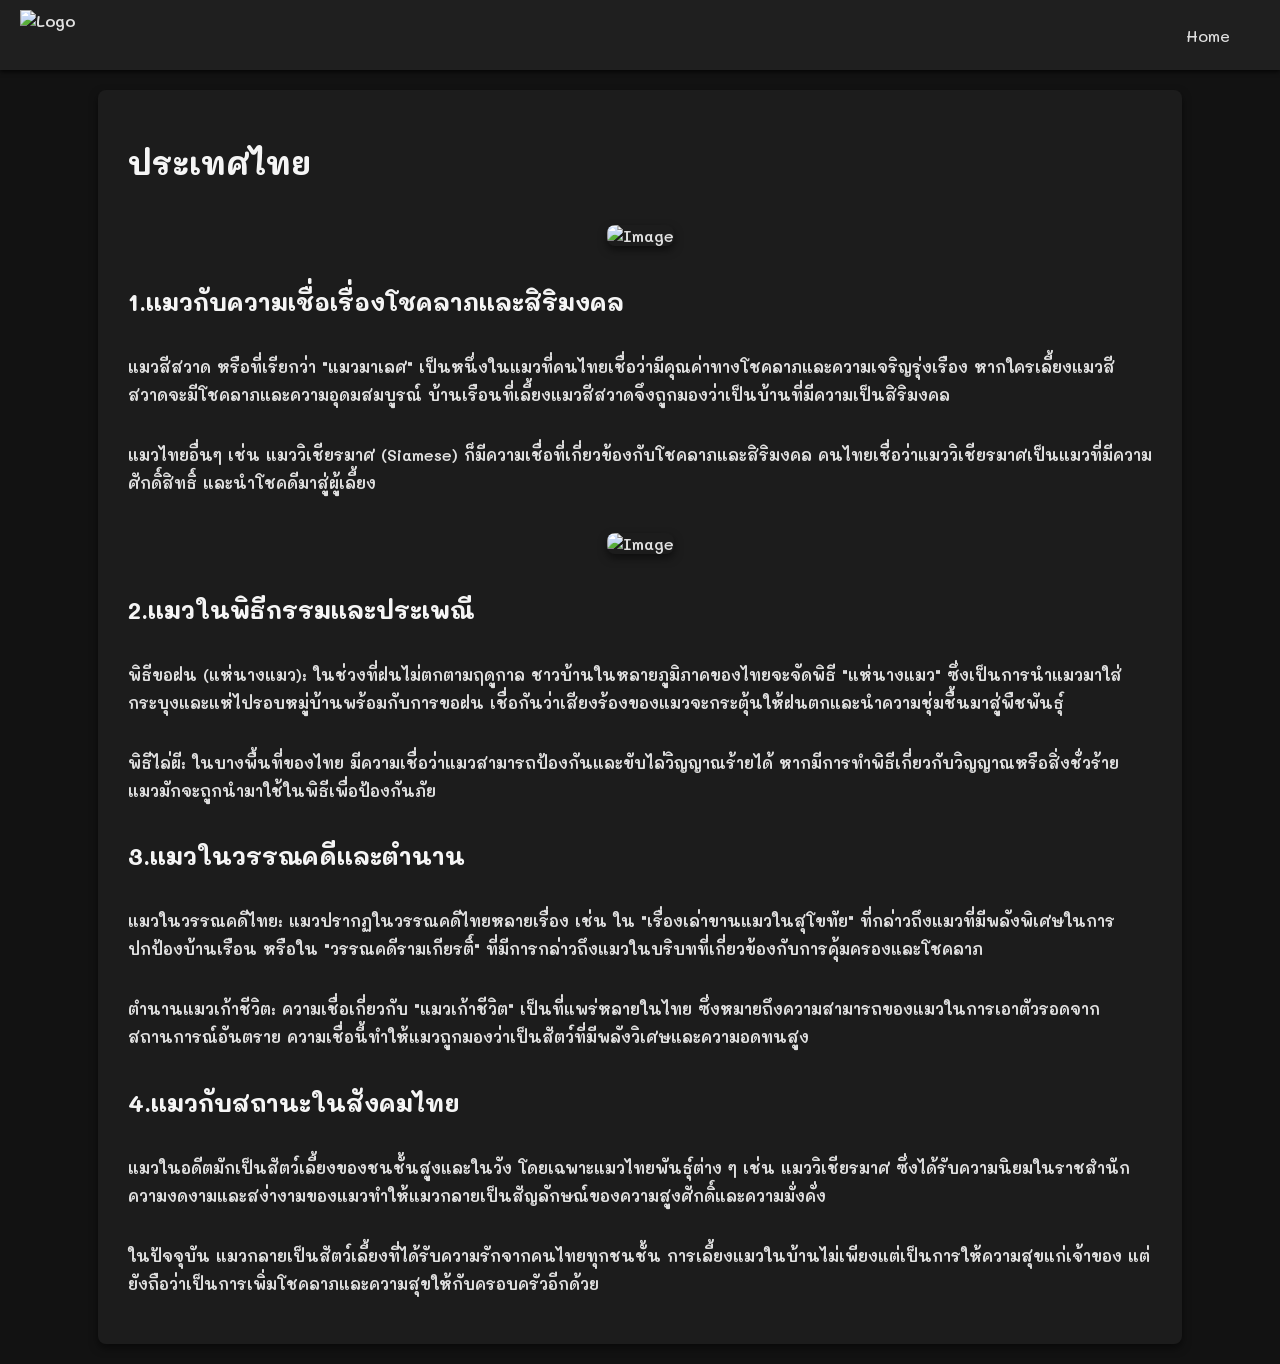
==== Nation/Html/nation1.html @ ed29fe56 "Add file" ====
<!DOCTYPE html>
<html lang="en">
<head>
    <meta charset="UTF-8">
    <meta name="viewport" content="width=device-width, initial-scale=1.0">
    <title>แมวอ้วนไทยแลนด์</title>
    <link rel="website icon" type="png" href="/Images/icon.png">

    <link rel="stylesheet" href="/Nation/nation-style.css">
</head>
<body>
    <nav class="navbar">
        <img src="/Images/icon.png" alt="Logo" id="meow" class="wow">
        <ul class="subnavbar">
            <li><a href="/index.html" class="menu-link">Home</a></li>
        </ul>
    </nav>

    <div id="popup" class="popup">
        <span class="close">&times;</span>
        <img class="popup-content" id="popup-image">
    </div>

    <div class="section" id="home">
        <h1>ประเทศไทย</h1>
        <img id="clickableImage" src="https://www.purina.co.th/sites/default/files/styles/ttt_image_690/public/2021-01/Siamese%201.webp?itok=ePoE1jt9" alt="Image" class="gallery-item">
        
        <h2>1.แมวกับความเชื่อเรื่องโชคลาภและสิริมงคล</h2>
        <p>
            แมวสีสวาด หรือที่เรียกว่า "แมวมาเลศ" เป็นหนึ่งในแมวที่คนไทยเชื่อว่ามีคุณค่าทางโชคลาภและความเจริญรุ่งเรือง หากใครเลี้ยงแมวสีสวาดจะมีโชคลาภและความอุดมสมบูรณ์ บ้านเรือนที่เลี้ยงแมวสีสวาดจึงถูกมองว่าเป็นบ้านที่มีความเป็นสิริมงคล        </p>
        <p>
            แมวไทยอื่นๆ เช่น แมววิเชียรมาศ (Siamese) ก็มีความเชื่อที่เกี่ยวข้องกับโชคลาภและสิริมงคล คนไทยเชื่อว่าแมววิเชียรมาศเป็นแมวที่มีความศักดิ์สิทธิ์ และนำโชคดีมาสู่ผู้เลี้ยง
        </p>
        <img id = "clickableImage" src="https://obs.line-scdn.net/0hAlVW-GgjHkNrLjSZrmFhFFF4HSxYQg1ADxhPQDdAQHcUTQxHXkhYdkcuRSFCHlkdBRpVIk8sBXJOSVFBAElY/w644" alt="Image" class="gallery-item">
        <h2>2.แมวในพิธีกรรมและประเพณี</h2>
        <p>
            พิธีขอฝน (แห่นางแมว): ในช่วงที่ฝนไม่ตกตามฤดูกาล ชาวบ้านในหลายภูมิภาคของไทยจะจัดพิธี "แห่นางแมว" ซึ่งเป็นการนำแมวมาใส่กระบุงและแห่ไปรอบหมู่บ้านพร้อมกับการขอฝน เชื่อกันว่าเสียงร้องของแมวจะกระตุ้นให้ฝนตกและนำความชุ่มชื้นมาสู่พืชพันธุ์
        </p>
        <p>
            พิธีไล่ผี: ในบางพื้นที่ของไทย มีความเชื่อว่าแมวสามารถป้องกันและขับไล่วิญญาณร้ายได้ หากมีการทำพิธีเกี่ยวกับวิญญาณหรือสิ่งชั่วร้าย แมวมักจะถูกนำมาใช้ในพิธีเพื่อป้องกันภัย
        </p>

        <h2>3.แมวในวรรณคดีและตำนาน</h2>
        <p>
            แมวในวรรณคดีไทย: แมวปรากฏในวรรณคดีไทยหลายเรื่อง เช่น ใน "เรื่องเล่าขานแมวในสุโขทัย" ที่กล่าวถึงแมวที่มีพลังพิเศษในการปกป้องบ้านเรือน หรือใน "วรรณคดีรามเกียรติ์" ที่มีการกล่าวถึงแมวในบริบทที่เกี่ยวข้องกับการคุ้มครองและโชคลาภ
        </p>
        <p>
            ตำนานแมวเก้าชีวิต: ความเชื่อเกี่ยวกับ "แมวเก้าชีวิต" เป็นที่แพร่หลายในไทย ซึ่งหมายถึงความสามารถของแมวในการเอาตัวรอดจากสถานการณ์อันตราย ความเชื่อนี้ทำให้แมวถูกมองว่าเป็นสัตว์ที่มีพลังวิเศษและความอดทนสูง
        </p>

        <h2>4.แมวกับสถานะในสังคมไทย</h2>
        <p>
            แมวในอดีตมักเป็นสัตว์เลี้ยงของชนชั้นสูงและในวัง โดยเฉพาะแมวไทยพันธุ์ต่าง ๆ เช่น แมววิเชียรมาศ ซึ่งได้รับความนิยมในราชสำนัก ความงดงามและสง่างามของแมวทำให้แมวกลายเป็นสัญลักษณ์ของความสูงศักดิ์และความมั่งคั่ง
        </p>
        <p>
            ในปัจจุบัน แมวกลายเป็นสัตว์เลี้ยงที่ได้รับความรักจากคนไทยทุกชนชั้น การเลี้ยงแมวในบ้านไม่เพียงแต่เป็นการให้ความสุขแก่เจ้าของ แต่ยังถือว่าเป็นการเพิ่มโชคลาภและความสุขให้กับครอบครัวอีกด้วย
        </p>
    </div>
    <script src="/Nation/nation-script.js"></script>
</body>
</html>
---- Nation/nation-style.css ----
@import url('https://fonts.googleapis.com/css2?family=Mali:ital,wght@0,200;0,300;0,400;0,500;0,600;0,700;1,200;1,300;1,400;1,500;1,600;1,700&family=Quicksand:wght@300..700&display=swap');

body {
    margin: 0;
    font-family: "Mali", cursive;
    font-weight: 600;
    font-style: normal;
    background-color: #121212;
    color: #e0e0e0; /* สีตัวอักษรเทาอ่อน */
    scroll-behavior: smooth; /* การเลื่อนแบบนุ่มนวล */
    transition: filter 0.3s ease;
}

.navbar {
    display: flex;
    align-items: center;
    justify-content: space-between;
    background-color: #1f1f1f; /* สีเทาเข้ม */
    padding: 10px 20px;
    position: sticky;
    top: 0;
    z-index: 1000;
    box-shadow: 0 2px 4px rgba(0, 0, 0, 0.7); /* เงาที่ดูโมเดิร์น */
    transition: background-color 0.3s ease; /* แอนิเมชันเปลี่ยนสีพื้นหลัง */
}

.navbar img {
    height: 50px; /* ขนาดของโลโก้ */
}

.subnavbar {
    list-style: none;
    margin: 0;
    padding: 0;
    display: flex;
}

.subnavbar li {
    margin: 0 15px;
    position: relative;
}

.subnavbar li a {
    text-decoration: none;
    color: #e0e0e0;
    font-weight: 500;
    padding: 8px 15px;
    display: block;
    position: relative;
    transition: color 0.3s ease, background-color 0.3s ease;
}

.subnavbar li a::after {
    content: '';
    position: absolute;
    left: 0;
    bottom: 0;
    width: 0%;
    height: 2px;
    background-color: #ff6600; /* สีเส้นใต้เมื่อวางเมาส์ */
    transition: width 0.3s ease;
}

.subnavbar li a:hover {
    color: #ff6600;
}

.subnavbar li a:hover::after {
    width: 100%; /* เส้นใต้ขยายเต็ม */
}

/* พื้นที่สำหรับใส่ข้อมูล */
.section {
    padding: 30px;
    background-color: #1c1c1c; /* สีพื้นหลังของเนื้อหา */
    border-radius: 8px; /* มุมมนเพื่อความโมเดิร์น */
    margin: 20px auto; /* จัดกึ่งกลางหน้าจอ */
    max-width: 80%; /* กำหนดความกว้างของส่วน */
    box-shadow: 0 4px 8px rgba(0, 0, 0, 0.5); /* เงาเพื่อความลึก */
    opacity: 0; /* เริ่มต้นที่มองไม่เห็น */
    transform: translateY(30px); /* เริ่มต้นจากด้านล่าง */
    transition: opacity 0.6s ease, transform 0.6s ease; /* แอนิเมชัน fade-in และเลื่อนขึ้น */
    display: flex;
    flex-direction: column;
}

/* ใช้เมื่อ Section เข้ามาอยู่ใน Viewport */
.section.in-view {
    opacity: 1; /* ทำให้มองเห็น */
    transform: translateY(0); /* เลื่อนขึ้นมาในตำแหน่งปกติ */
}

/* กำหนดขนาดและสไตล์ของรูปภาพ */
.section img {
    max-width: 60%;
    height: auto;
    border-radius: 8px;
    box-shadow: 0 4px 8px rgba(0, 0, 0, 0.5);
    display: block;
    margin: 20px auto;
    object-fit: cover;
    transition: .2s linear;
}


.section img:hover {
    transform: scale(1.1);
    box-shadow: 0 4px 8px rgba(0, 0, 0, 0.2);
}

.video {
    max-width: 100%;
    height: auto;
    border-radius: 8px;
    box-shadow: 0 4px 8px rgba(0, 0, 0, 0.5);
    margin: 20px auto;
}

h1, h2, h3, h4, h5, h6 {
    color: #f5f5f5; /* สีของหัวข้อเป็นสีขาว */
}

.button {
    background-color: #ff6600;
    color: #fff;
    padding: 10px 20px;
    border: none;
    border-radius: 5px;
    cursor: pointer;
    text-decoration: none;
    font-size: 16px;
    transition: background-color 0.3s ease, transform 0.2s ease, box-shadow 0.2s ease;
    margin-top: 20px;
    position: relative;
    overflow: hidden;
}

.button::before {
    content: "";
    position: absolute;
    top: 50%;
    left: 50%;
    width: 300%;
    height: 300%;
    background: rgba(255, 255, 255, 0.1);
    transition: all 0.4s ease;
    transform: translate(-50%, -50%) rotate(45deg);
}

.button:hover::before {
    width: 0;
    height: 0;
}

.button:hover {
    background-color: #ff3300;
    transform: scale(1.05);
    box-shadow: 0 8px 15px rgba(0, 0, 0, 0.3);
}

.button:active {
    transform: scale(1.02);
    box-shadow: 0 6px 10px rgba(0, 0, 0, 0.3);
}

.wow {
    cursor: pointer;
    transition: transform 0.2s ease, box-shadow 0.2s ease;
}

.wow:active {
    transform: scale(0.95);
    box-shadow: 0 4px 8px rgba(0, 0, 0, 0.2);
}


.gallery-item {
    object-fit: cover;
    cursor: pointer;
    transition: transform 0.3s ease, box-shadow 0.3s ease;
}

.popup {
    display: none;
    position: fixed;
    top: 0;
    left: 0;
    width: 100%;
    height: 100%;
    background-color: rgba(0, 0, 0, 0.8);
    justify-content: center;
    align-items: center;
    z-index: 1000;
}

.popup-content {
    max-width: 90%;
    max-height: 80%;
    box-shadow: 0 4px 8px rgba(0, 0, 0, 0.2);
    border-radius: 10px;
}

.close {
    position: absolute;
    top: 20px;
    right: 30px;
    font-size: 40px;
    color: white;
    cursor: pointer;
    transition: color 0.3s ease;
}

.close:hover {
    color: #ff6600;
}

.nation-grid {
    display: flex;
    justify-content: space-around;
    padding: 15px;
    text-align: center;
    flex-wrap: wrap;
}

.nation {
    background-color: #333;
    padding: 20px;
    border-radius: 10px;
    width: 30%;
    margin: 10px;
    flex: 1 1 calc(33.333% - 40px);
    box-sizing: border-box;
}

.nation img {
    width: 100%;
    border-radius: 10px;
    margin-bottom: 20px;
}

.nation h3 {
    color: #ff6600;
    margin-bottom: 10px;
}

.nation a {
    display: block;
    color: inherit;
    text-decoration: none;
}

p {
    line-height: 1.75;
}
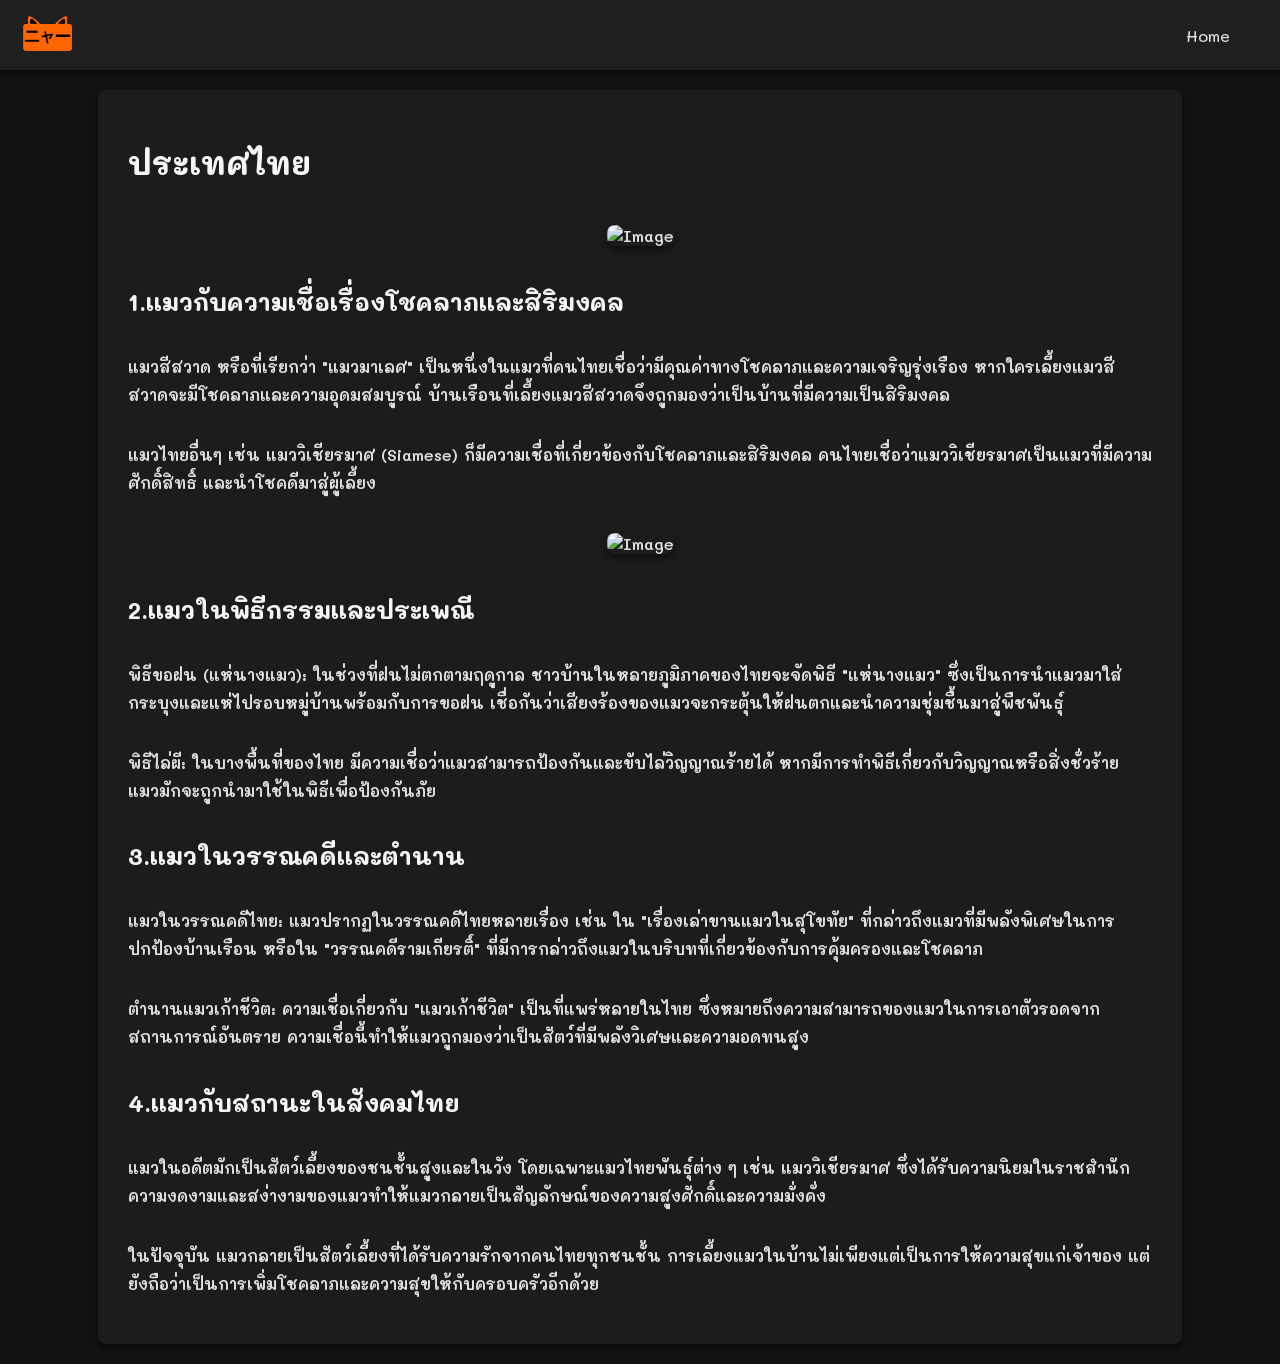
==== commit 80e5e7ad: "Fix code" ====
--- a/Nation/Html/nation1.html
+++ b/Nation/Html/nation1.html
@@ -4,15 +4,15 @@
     <meta charset="UTF-8">
     <meta name="viewport" content="width=device-width, initial-scale=1.0">
     <title>แมวอ้วนไทยแลนด์</title>
-    <link rel="website icon" type="png" href="/Images/icon.png">
+    <link rel="website icon" type="png" href="./Icons/pack.png">
 
-    <link rel="stylesheet" href="/Nation/nation-style.css">
+    <link rel="stylesheet" href="./nation-style.css">
 </head>
 <body>
     <nav class="navbar">
-        <img src="/Images/icon.png" alt="Logo" id="meow" class="wow">
+        <img src="./Icons/icon.png" alt="Logo" id="meow" class="wow">
         <ul class="subnavbar">
-            <li><a href="/index.html" class="menu-link">Home</a></li>
+            <li><a href="https:/Neco-arch/website/index.html" class="menu-link">Home</a></li>
         </ul>
     </nav>
 
@@ -56,6 +56,6 @@
             ในปัจจุบัน แมวกลายเป็นสัตว์เลี้ยงที่ได้รับความรักจากคนไทยทุกชนชั้น การเลี้ยงแมวในบ้านไม่เพียงแต่เป็นการให้ความสุขแก่เจ้าของ แต่ยังถือว่าเป็นการเพิ่มโชคลาภและความสุขให้กับครอบครัวอีกด้วย
         </p>
     </div>
-    <script src="/Nation/nation-script.js"></script>
+    <script src="./js/nation-script.js"></script>
 </body>
 </html>
--- a/Nation/Html/nation-style.css
+++ b/Nation/Html/nation-style.css
@@ -0,0 +1,254 @@
+@import url('https://fonts.googleapis.com/css2?family=Mali:ital,wght@0,200;0,300;0,400;0,500;0,600;0,700;1,200;1,300;1,400;1,500;1,600;1,700&family=Quicksand:wght@300..700&display=swap');
+
+body {
+    margin: 0;
+    font-family: "Mali", cursive;
+    font-weight: 600;
+    font-style: normal;
+    background-color: #121212;
+    color: #e0e0e0; /* สีตัวอักษรเทาอ่อน */
+    scroll-behavior: smooth; /* การเลื่อนแบบนุ่มนวล */
+    transition: filter 0.3s ease;
+}
+
+.navbar {
+    display: flex;
+    align-items: center;
+    justify-content: space-between;
+    background-color: #1f1f1f; /* สีเทาเข้ม */
+    padding: 10px 20px;
+    position: sticky;
+    top: 0;
+    z-index: 1000;
+    box-shadow: 0 2px 4px rgba(0, 0, 0, 0.7); /* เงาที่ดูโมเดิร์น */
+    transition: background-color 0.3s ease; /* แอนิเมชันเปลี่ยนสีพื้นหลัง */
+}
+
+.navbar img {
+    height: 50px; /* ขนาดของโลโก้ */
+}
+
+.subnavbar {
+    list-style: none;
+    margin: 0;
+    padding: 0;
+    display: flex;
+}
+
+.subnavbar li {
+    margin: 0 15px;
+    position: relative;
+}
+
+.subnavbar li a {
+    text-decoration: none;
+    color: #e0e0e0;
+    font-weight: 500;
+    padding: 8px 15px;
+    display: block;
+    position: relative;
+    transition: color 0.3s ease, background-color 0.3s ease;
+}
+
+.subnavbar li a::after {
+    content: '';
+    position: absolute;
+    left: 0;
+    bottom: 0;
+    width: 0%;
+    height: 2px;
+    background-color: #ff6600; /* สีเส้นใต้เมื่อวางเมาส์ */
+    transition: width 0.3s ease;
+}
+
+.subnavbar li a:hover {
+    color: #ff6600;
+}
+
+.subnavbar li a:hover::after {
+    width: 100%; /* เส้นใต้ขยายเต็ม */
+}
+
+/* พื้นที่สำหรับใส่ข้อมูล */
+.section {
+    padding: 30px;
+    background-color: #1c1c1c; /* สีพื้นหลังของเนื้อหา */
+    border-radius: 8px; /* มุมมนเพื่อความโมเดิร์น */
+    margin: 20px auto; /* จัดกึ่งกลางหน้าจอ */
+    max-width: 80%; /* กำหนดความกว้างของส่วน */
+    box-shadow: 0 4px 8px rgba(0, 0, 0, 0.5); /* เงาเพื่อความลึก */
+    opacity: 0; /* เริ่มต้นที่มองไม่เห็น */
+    transform: translateY(30px); /* เริ่มต้นจากด้านล่าง */
+    transition: opacity 0.6s ease, transform 0.6s ease; /* แอนิเมชัน fade-in และเลื่อนขึ้น */
+    display: flex;
+    flex-direction: column;
+}
+
+/* ใช้เมื่อ Section เข้ามาอยู่ใน Viewport */
+.section.in-view {
+    opacity: 1; /* ทำให้มองเห็น */
+    transform: translateY(0); /* เลื่อนขึ้นมาในตำแหน่งปกติ */
+}
+
+/* กำหนดขนาดและสไตล์ของรูปภาพ */
+.section img {
+    max-width: 60%;
+    height: auto;
+    border-radius: 8px;
+    box-shadow: 0 4px 8px rgba(0, 0, 0, 0.5);
+    display: block;
+    margin: 20px auto;
+    object-fit: cover;
+    transition: .2s linear;
+}
+
+
+.section img:hover {
+    transform: scale(1.1);
+    box-shadow: 0 4px 8px rgba(0, 0, 0, 0.2);
+}
+
+.video {
+    max-width: 100%;
+    height: auto;
+    border-radius: 8px;
+    box-shadow: 0 4px 8px rgba(0, 0, 0, 0.5);
+    margin: 20px auto;
+}
+
+h1, h2, h3, h4, h5, h6 {
+    color: #f5f5f5; /* สีของหัวข้อเป็นสีขาว */
+}
+
+.button {
+    background-color: #ff6600;
+    color: #fff;
+    padding: 10px 20px;
+    border: none;
+    border-radius: 5px;
+    cursor: pointer;
+    text-decoration: none;
+    font-size: 16px;
+    transition: background-color 0.3s ease, transform 0.2s ease, box-shadow 0.2s ease;
+    margin-top: 20px;
+    position: relative;
+    overflow: hidden;
+}
+
+.button::before {
+    content: "";
+    position: absolute;
+    top: 50%;
+    left: 50%;
+    width: 300%;
+    height: 300%;
+    background: rgba(255, 255, 255, 0.1);
+    transition: all 0.4s ease;
+    transform: translate(-50%, -50%) rotate(45deg);
+}
+
+.button:hover::before {
+    width: 0;
+    height: 0;
+}
+
+.button:hover {
+    background-color: #ff3300;
+    transform: scale(1.05);
+    box-shadow: 0 8px 15px rgba(0, 0, 0, 0.3);
+}
+
+.button:active {
+    transform: scale(1.02);
+    box-shadow: 0 6px 10px rgba(0, 0, 0, 0.3);
+}
+
+.wow {
+    cursor: pointer;
+    transition: transform 0.2s ease, box-shadow 0.2s ease;
+}
+
+.wow:active {
+    transform: scale(0.95);
+    box-shadow: 0 4px 8px rgba(0, 0, 0, 0.2);
+}
+
+
+.gallery-item {
+    object-fit: cover;
+    cursor: pointer;
+    transition: transform 0.3s ease, box-shadow 0.3s ease;
+}
+
+.popup {
+    display: none;
+    position: fixed;
+    top: 0;
+    left: 0;
+    width: 100%;
+    height: 100%;
+    background-color: rgba(0, 0, 0, 0.8);
+    justify-content: center;
+    align-items: center;
+    z-index: 1000;
+}
+
+.popup-content {
+    max-width: 90%;
+    max-height: 80%;
+    box-shadow: 0 4px 8px rgba(0, 0, 0, 0.2);
+    border-radius: 10px;
+}
+
+.close {
+    position: absolute;
+    top: 20px;
+    right: 30px;
+    font-size: 40px;
+    color: white;
+    cursor: pointer;
+    transition: color 0.3s ease;
+}
+
+.close:hover {
+    color: #ff6600;
+}
+
+.nation-grid {
+    display: flex;
+    justify-content: space-around;
+    padding: 15px;
+    text-align: center;
+    flex-wrap: wrap;
+}
+
+.nation {
+    background-color: #333;
+    padding: 20px;
+    border-radius: 10px;
+    width: 30%;
+    margin: 10px;
+    flex: 1 1 calc(33.333% - 40px);
+    box-sizing: border-box;
+}
+
+.nation img {
+    width: 100%;
+    border-radius: 10px;
+    margin-bottom: 20px;
+}
+
+.nation h3 {
+    color: #ff6600;
+    margin-bottom: 10px;
+}
+
+.nation a {
+    display: block;
+    color: inherit;
+    text-decoration: none;
+}
+
+p {
+    line-height: 1.75;
+}
